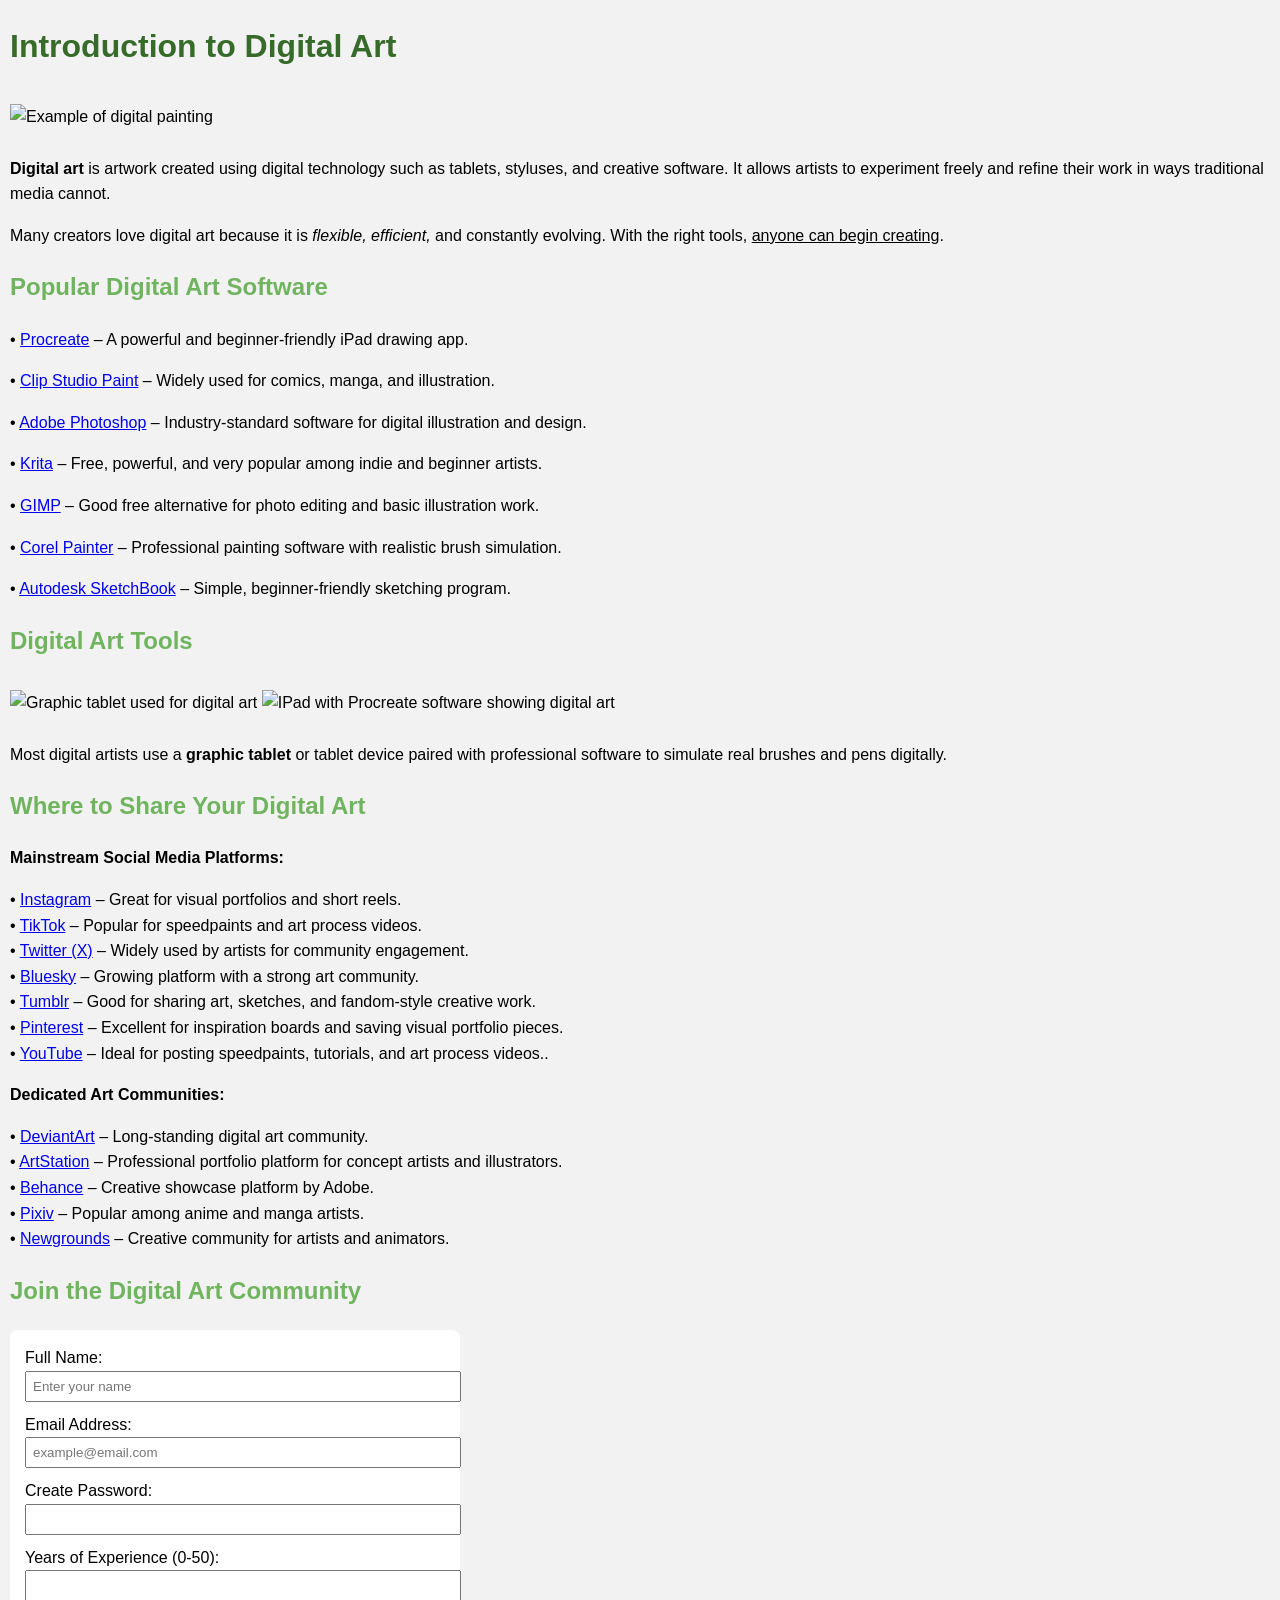
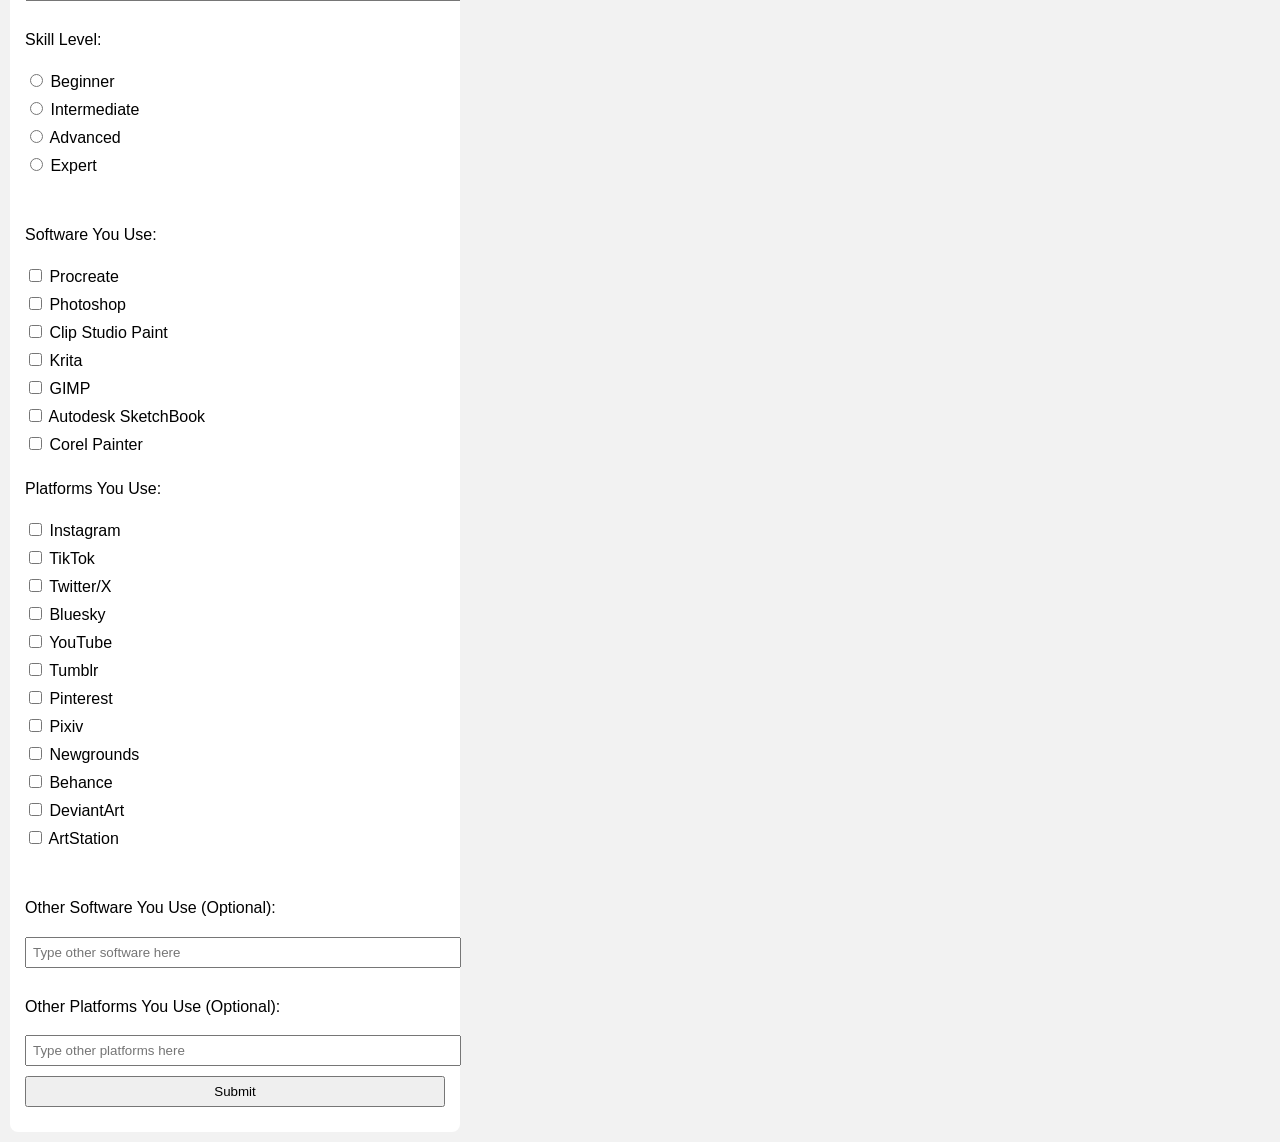
==== index.html @ 607cfbc9 "Update and rename digital-art-site.html to index.html" ====
<!DOCTYPE html>
<html lang="en">
<head>
    <meta charset="UTF-8">
    <title>Introduction to Digital Art</title>
    <meta name="viewport" content="width=device-width, initial-scale=1.0">

    <style>
        body {
            font-family: Arial, sans-serif;
            background-color: #f2f2f2;
            margin: 10px;
            line-height: 1.6;
        }

        h1 {
            color: #376b2a;
        }

        h2 {
            color: #70b45f;
        }

        img {
            width: 300px;
            margin: 10px 0;
        }

        form {
            background-color: white;
            padding: 15px;
            border-radius: 8px;
            width: 420px;
        }

        input, select {
            margin-bottom: 10px;
            width: 100%;
            padding: 6px;
        }

        input[type="radio"],
        input[type="checkbox"] {
            width: auto;
        }
    </style>
</head>

<body>

    <h1>Introduction to Digital Art</h1>

    <img src="https://cdn.mos.cms.futurecdn.net/V9mhxs7dovfyY8WXTCUQdJ-650-80.jpg.webp" 
         alt="Example of digital painting">

    <p>
        <strong>Digital art</strong> is artwork created using digital technology 
        such as tablets, styluses, and creative software. It allows artists 
        to experiment freely and refine their work in ways traditional media cannot.
    </p>

    <p>
        Many creators love digital art because it is <em>flexible, efficient,</em> 
        and constantly evolving. With the right tools, <u>anyone can begin creating</u>.
    </p>

    <h2>Popular Digital Art Software</h2>

    <p>
        • <a href="https://procreate.com/" target="_blank">Procreate</a> – A powerful and beginner-friendly iPad drawing app.
    </p>

    <p>
        • <a href="https://www.clipstudio.net/en/" target="_blank">Clip Studio Paint</a> – Widely used for comics, manga, and illustration.
    </p>

    <p>
        • <a href="https://www.adobe.com/products/photoshop.html" target="_blank">Adobe Photoshop</a> – Industry-standard software for digital illustration and design.
    </p>

    <p>
        • <a href="https://krita.org/en/" target="_blank">Krita</a> – Free, powerful, and very popular among indie and beginner artists.
    </p>

    <p>
        • <a href="https://www.gimp.org/" target="_blank">GIMP</a> – Good free alternative for photo editing and basic illustration work.
    </p>

    <p>
        • <a href="https://www.corel.com/en/products/corel-painter/" target="_blank">Corel Painter</a> – Professional painting software with realistic brush simulation.
    </p>

    <p>
        • <a href="https://www.autodesk.com/products/sketchbook" target="_blank">Autodesk SketchBook</a> – Simple, beginner-friendly sketching program.
    </p>

    <h2>Digital Art Tools</h2>

    <img src="https://i5.walmartimages.com/seo/BOSTO-12HD-A-Graphics-Drawing-Tablet-Monitor-Interactive-Stylus-Pen-Tilt-Function-11-6inch-H-IPS-1366x768-Display-8192-Pressure-Level-Passive-Windows_a73ba660-cf6e-443e-a1a1-3cd570f1a55e.ee816f304065cfba65c9827062a9c243.jpeg?odnHeight=2000&odnWidth=2000&odnBg=FFFFFF" 
         alt="Graphic tablet used for digital art">


    <img src="https://procreate-assets-cdn.procreate.com/_nuxt/home_16_9.DeXkI7ji.jpg" 
         alt="IPad with Procreate software showing digital art">
 
    <p>
        Most digital artists use a <strong>graphic tablet</strong> or tablet device 
        paired with professional software to simulate real brushes and pens digitally.
    </p>

    <h2>Where to Share Your Digital Art</h2>

    <p><strong>Mainstream Social Media Platforms:</strong></p>

    <p>
        • <a href="https://www.instagram.com/" target="_blank">Instagram</a> – Great for visual portfolios and short reels.<br>
        • <a href="https://www.tiktok.com/" target="_blank">TikTok</a> – Popular for speedpaints and art process videos.<br>
        • <a href="https://twitter.com/" target="_blank">Twitter (X)</a> – Widely used by artists for community engagement.<br>
        • <a href="https://bsky.app/" target="_blank">Bluesky</a> – Growing platform with a strong art community.<br>
        • <a href="https://www.tumblr.com" target="_blank">Tumblr</a> – Good for sharing art, sketches, and fandom-style creative work.<br>
        • <a href="https://www.pinterest.com" target="_blank">Pinterest</a> – Excellent for inspiration boards and saving visual portfolio pieces.<br>
        • <a href="https://www.youtube.com" target="_blank">YouTube</a> – Ideal for posting speedpaints, tutorials, and art process videos..

    </p>

    <p><strong>Dedicated Art Communities:</strong></p>

    <p>
        • <a href="https://www.deviantart.com/" target="_blank">DeviantArt</a> – Long-standing digital art community.<br>
        • <a href="https://www.artstation.com/" target="_blank">ArtStation</a> – Professional portfolio platform for concept artists and illustrators.<br>
        • <a href="https://www.behance.net/" target="_blank">Behance</a> – Creative showcase platform by Adobe.<br>
        • <a href="https://www.pixiv.net/en/" target="_blank">Pixiv</a> – Popular among anime and manga artists.<br>
        • <a href="https://www.newgrounds.com/" target="_blank">Newgrounds</a> – Creative community for artists and animators.
    </p>

    <h2>Join the Digital Art Community</h2>

    <form action="#" method="post">

        <label for="name">Full Name:</label>
        <input type="text" id="name" name="name" placeholder="Enter your name" required>

        <label for="email">Email Address:</label>
        <input type="email" id="email" name="email" placeholder="example@email.com" required>

        <label for="password">Create Password:</label>
        <input type="password" id="password" name="password" minlength="6" required>

        <label for="experience">Years of Experience (0-50):</label>
        <input type="number" id="experience" name="experience" min="0" max="50">

        <p>Skill Level:</p>
        <input type="radio" name="level" value="beginner" required> Beginner<br>
        <input type="radio" name="level" value="intermediate"> Intermediate<br>
        <input type="radio" name="level" value="advanced"> Advanced<br>
        <input type="radio" name="level" value="expert"> Expert<br><br>

        <p>Software You Use:</p>
        <input type="checkbox" name="software" value="procreate"> Procreate<br>
        <input type="checkbox" name="software" value="photoshop"> Photoshop<br>
        <input type="checkbox" name="software" value="clip-studio"> Clip Studio Paint<br>
        <input type="checkbox" name="software" value="krita"> Krita<br>
        <input type="checkbox" name="software" value="gimp"> GIMP<br>
        <input type="checkbox" name="software" value="sketchbook"> Autodesk SketchBook<br>
        <input type="checkbox" name="software" value="corel"> Corel Painter<br>
      
        <p>Platforms You Use:</p>
        <input type="checkbox" name="platform" value="instagram"> Instagram<br>
        <input type="checkbox" name="platform" value="tiktok"> TikTok<br>
        <input type="checkbox" name="platform" value="twitter"> Twitter/X<br>
        <input type="checkbox" name="platform" value="bluesky"> Bluesky<br>
        <input type="checkbox" name="platform" value="youtube"> YouTube<br>
        <input type="checkbox" name="platform" value="tumblr"> Tumblr<br>
        <input type="checkbox" name="platform" value="pinterest"> Pinterest<br>
        <input type="checkbox" name="platform" value="pixiv"> Pixiv<br>
        <input type="checkbox" name="platform" value="newgrounds"> Newgrounds<br>
        <input type="checkbox" name="platform" value="behance"> Behance<br>
        <input type="checkbox" name="platform" value="deviantart"> DeviantArt<br>
        <input type="checkbox" name="platform" value="artstation"> ArtStation<br><br>

        <p>Other Software You Use (Optional):</p>
        <input type="text" name="other_software" placeholder="Type other software here">

        <p>Other Platforms You Use (Optional):</p>
        <input type="text" name="other_platforms" placeholder="Type other platforms here">

        <input type="submit" value="Submit">

    </form>

</body>
</html>
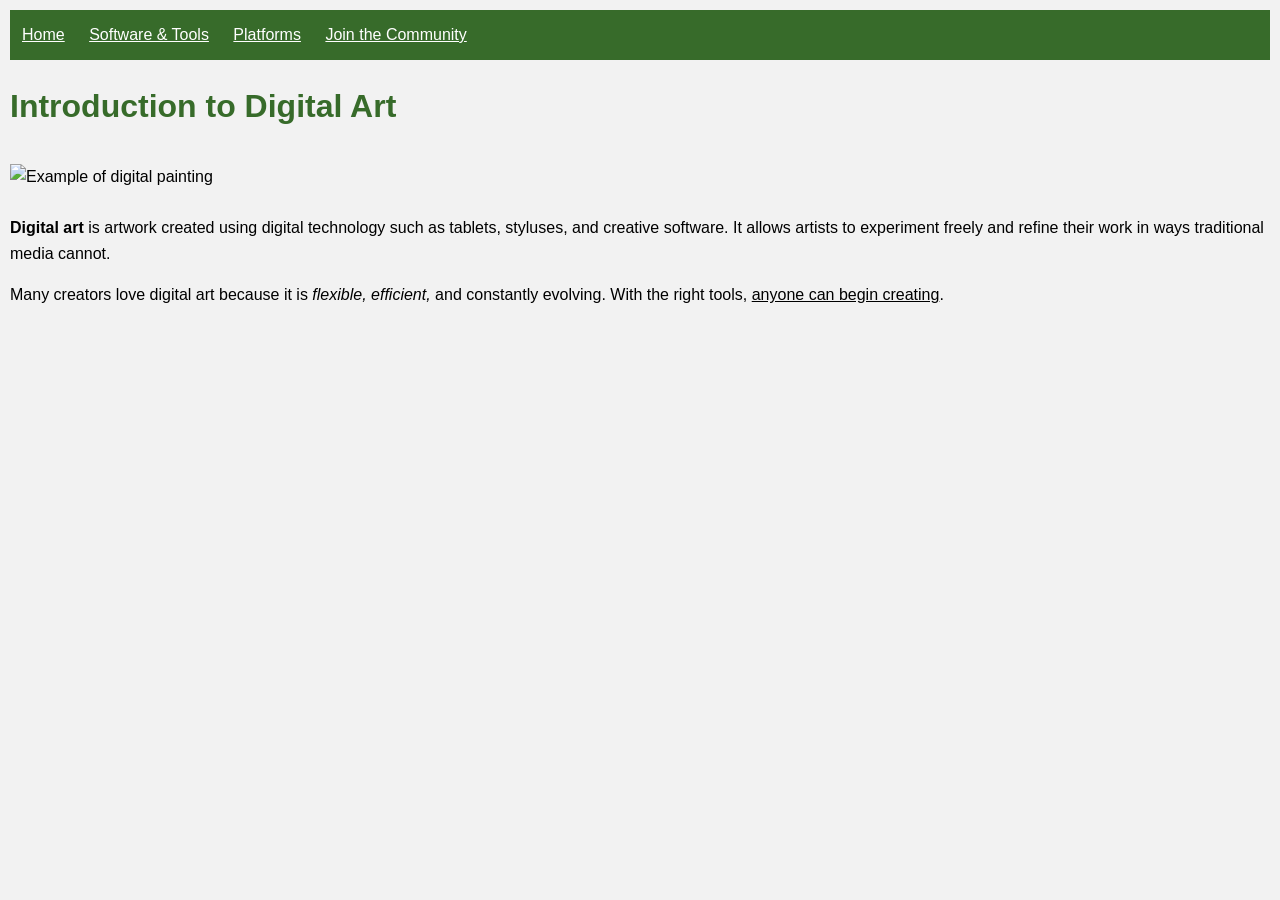
==== commit a14aef85: "Add files via upload" ====
--- a/index.html
+++ b/index.html
@@ -1,11 +1,26 @@
 <!DOCTYPE html>
 <html lang="en">
 <head>
-    <meta charset="UTF-8">
-    <title>Introduction to Digital Art</title>
-    <meta name="viewport" content="width=device-width, initial-scale=1.0">
+
+    <!-- Navigation structure inspired by common multi-page website layouts -->
+<nav style="background:#376b2a; padding:12px;">
+    <a href="index.html" style="color:white; margin-right:20px;">Home</a>
+    <a href="software.html" style="color:white; margin-right:20px;">Software & Tools</a>
+    <a href="platform.html" style="color:white; margin-right:20px;">Platforms</a>
+    <a href="community.html" style="color:white;">Join the Community</a>
+</nav>
 
     <style>
+
+        a:hover {
+    text-decoration: underline;
+    color: #2c5f1a;
+}
+
+input[type="submit"]:hover {
+    background-color: #376b2a;
+    color: white;
+}
         body {
             font-family: Arial, sans-serif;
             background-color: #f2f2f2;
@@ -48,6 +63,7 @@
 
 <body>
 
+
     <h1>Introduction to Digital Art</h1>
 
     <img src="https://cdn.mos.cms.futurecdn.net/V9mhxs7dovfyY8WXTCUQdJ-650-80.jpg.webp" 
@@ -64,129 +80,5 @@
         and constantly evolving. With the right tools, <u>anyone can begin creating</u>.
     </p>
 
-    <h2>Popular Digital Art Software</h2>
-
-    <p>
-        • <a href="https://procreate.com/" target="_blank">Procreate</a> – A powerful and beginner-friendly iPad drawing app.
-    </p>
-
-    <p>
-        • <a href="https://www.clipstudio.net/en/" target="_blank">Clip Studio Paint</a> – Widely used for comics, manga, and illustration.
-    </p>
-
-    <p>
-        • <a href="https://www.adobe.com/products/photoshop.html" target="_blank">Adobe Photoshop</a> – Industry-standard software for digital illustration and design.
-    </p>
-
-    <p>
-        • <a href="https://krita.org/en/" target="_blank">Krita</a> – Free, powerful, and very popular among indie and beginner artists.
-    </p>
-
-    <p>
-        • <a href="https://www.gimp.org/" target="_blank">GIMP</a> – Good free alternative for photo editing and basic illustration work.
-    </p>
-
-    <p>
-        • <a href="https://www.corel.com/en/products/corel-painter/" target="_blank">Corel Painter</a> – Professional painting software with realistic brush simulation.
-    </p>
-
-    <p>
-        • <a href="https://www.autodesk.com/products/sketchbook" target="_blank">Autodesk SketchBook</a> – Simple, beginner-friendly sketching program.
-    </p>
-
-    <h2>Digital Art Tools</h2>
-
-    <img src="https://i5.walmartimages.com/seo/BOSTO-12HD-A-Graphics-Drawing-Tablet-Monitor-Interactive-Stylus-Pen-Tilt-Function-11-6inch-H-IPS-1366x768-Display-8192-Pressure-Level-Passive-Windows_a73ba660-cf6e-443e-a1a1-3cd570f1a55e.ee816f304065cfba65c9827062a9c243.jpeg?odnHeight=2000&odnWidth=2000&odnBg=FFFFFF" 
-         alt="Graphic tablet used for digital art">
-
-
-    <img src="https://procreate-assets-cdn.procreate.com/_nuxt/home_16_9.DeXkI7ji.jpg" 
-         alt="IPad with Procreate software showing digital art">
- 
-    <p>
-        Most digital artists use a <strong>graphic tablet</strong> or tablet device 
-        paired with professional software to simulate real brushes and pens digitally.
-    </p>
-
-    <h2>Where to Share Your Digital Art</h2>
-
-    <p><strong>Mainstream Social Media Platforms:</strong></p>
-
-    <p>
-        • <a href="https://www.instagram.com/" target="_blank">Instagram</a> – Great for visual portfolios and short reels.<br>
-        • <a href="https://www.tiktok.com/" target="_blank">TikTok</a> – Popular for speedpaints and art process videos.<br>
-        • <a href="https://twitter.com/" target="_blank">Twitter (X)</a> – Widely used by artists for community engagement.<br>
-        • <a href="https://bsky.app/" target="_blank">Bluesky</a> – Growing platform with a strong art community.<br>
-        • <a href="https://www.tumblr.com" target="_blank">Tumblr</a> – Good for sharing art, sketches, and fandom-style creative work.<br>
-        • <a href="https://www.pinterest.com" target="_blank">Pinterest</a> – Excellent for inspiration boards and saving visual portfolio pieces.<br>
-        • <a href="https://www.youtube.com" target="_blank">YouTube</a> – Ideal for posting speedpaints, tutorials, and art process videos..
-
-    </p>
-
-    <p><strong>Dedicated Art Communities:</strong></p>
-
-    <p>
-        • <a href="https://www.deviantart.com/" target="_blank">DeviantArt</a> – Long-standing digital art community.<br>
-        • <a href="https://www.artstation.com/" target="_blank">ArtStation</a> – Professional portfolio platform for concept artists and illustrators.<br>
-        • <a href="https://www.behance.net/" target="_blank">Behance</a> – Creative showcase platform by Adobe.<br>
-        • <a href="https://www.pixiv.net/en/" target="_blank">Pixiv</a> – Popular among anime and manga artists.<br>
-        • <a href="https://www.newgrounds.com/" target="_blank">Newgrounds</a> – Creative community for artists and animators.
-    </p>
-
-    <h2>Join the Digital Art Community</h2>
-
-    <form action="#" method="post">
-
-        <label for="name">Full Name:</label>
-        <input type="text" id="name" name="name" placeholder="Enter your name" required>
-
-        <label for="email">Email Address:</label>
-        <input type="email" id="email" name="email" placeholder="example@email.com" required>
-
-        <label for="password">Create Password:</label>
-        <input type="password" id="password" name="password" minlength="6" required>
-
-        <label for="experience">Years of Experience (0-50):</label>
-        <input type="number" id="experience" name="experience" min="0" max="50">
-
-        <p>Skill Level:</p>
-        <input type="radio" name="level" value="beginner" required> Beginner<br>
-        <input type="radio" name="level" value="intermediate"> Intermediate<br>
-        <input type="radio" name="level" value="advanced"> Advanced<br>
-        <input type="radio" name="level" value="expert"> Expert<br><br>
-
-        <p>Software You Use:</p>
-        <input type="checkbox" name="software" value="procreate"> Procreate<br>
-        <input type="checkbox" name="software" value="photoshop"> Photoshop<br>
-        <input type="checkbox" name="software" value="clip-studio"> Clip Studio Paint<br>
-        <input type="checkbox" name="software" value="krita"> Krita<br>
-        <input type="checkbox" name="software" value="gimp"> GIMP<br>
-        <input type="checkbox" name="software" value="sketchbook"> Autodesk SketchBook<br>
-        <input type="checkbox" name="software" value="corel"> Corel Painter<br>
-      
-        <p>Platforms You Use:</p>
-        <input type="checkbox" name="platform" value="instagram"> Instagram<br>
-        <input type="checkbox" name="platform" value="tiktok"> TikTok<br>
-        <input type="checkbox" name="platform" value="twitter"> Twitter/X<br>
-        <input type="checkbox" name="platform" value="bluesky"> Bluesky<br>
-        <input type="checkbox" name="platform" value="youtube"> YouTube<br>
-        <input type="checkbox" name="platform" value="tumblr"> Tumblr<br>
-        <input type="checkbox" name="platform" value="pinterest"> Pinterest<br>
-        <input type="checkbox" name="platform" value="pixiv"> Pixiv<br>
-        <input type="checkbox" name="platform" value="newgrounds"> Newgrounds<br>
-        <input type="checkbox" name="platform" value="behance"> Behance<br>
-        <input type="checkbox" name="platform" value="deviantart"> DeviantArt<br>
-        <input type="checkbox" name="platform" value="artstation"> ArtStation<br><br>
-
-        <p>Other Software You Use (Optional):</p>
-        <input type="text" name="other_software" placeholder="Type other software here">
-
-        <p>Other Platforms You Use (Optional):</p>
-        <input type="text" name="other_platforms" placeholder="Type other platforms here">
-
-        <input type="submit" value="Submit">
-
-    </form>
-
 </body>
-</html>
+</html>
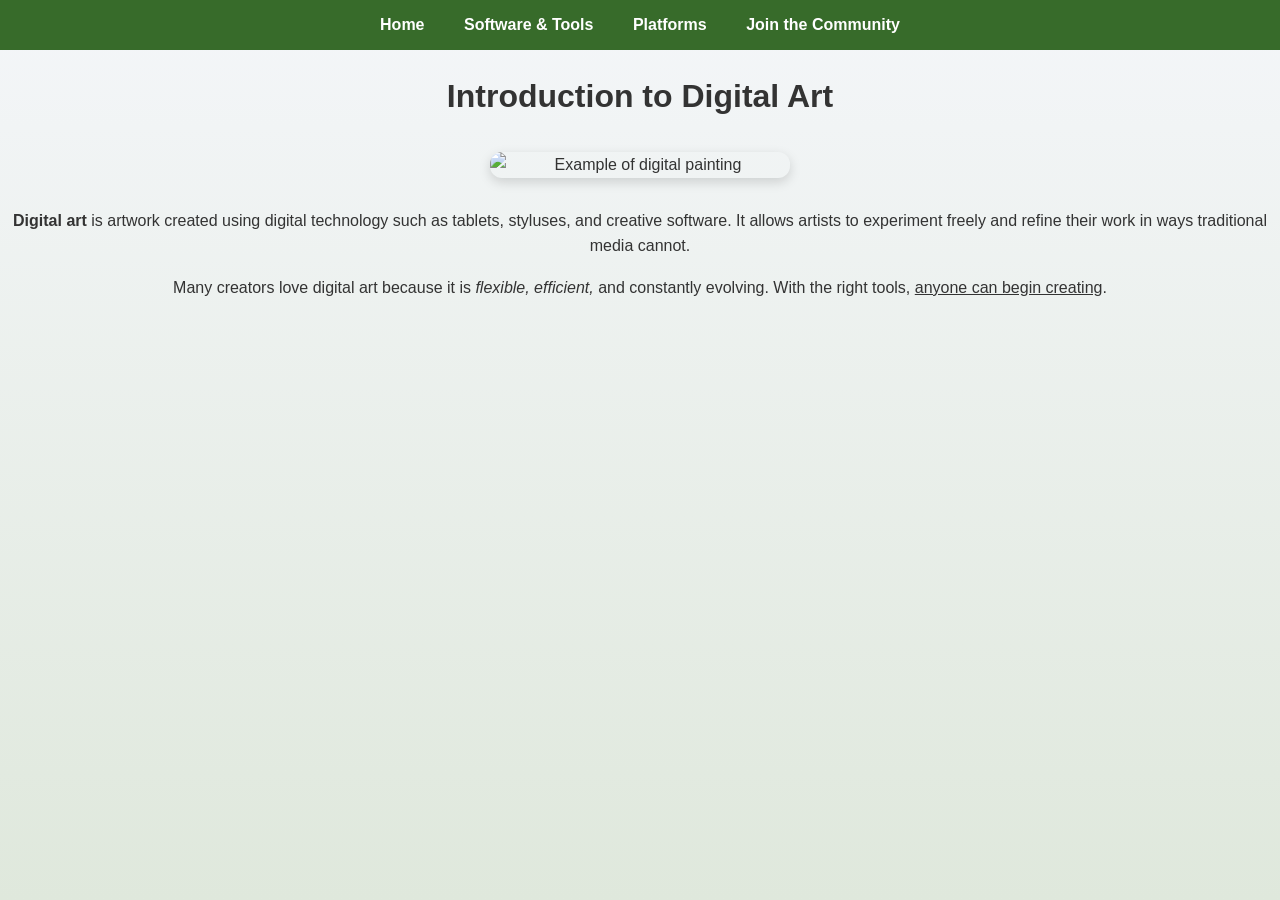
==== commit 515e537d: "Refactor HTML structure and link to stylesheet Removed inline styles and added external stylesheet l" ====
--- a/index.html
+++ b/index.html
@@ -1,7 +1,7 @@
 <!DOCTYPE html>
 <html lang="en">
 <head>
-
+    
     <!-- Navigation structure inspired by common multi-page website layouts -->
 <nav style="background:#376b2a; padding:12px;">
     <a href="index.html" style="color:white; margin-right:20px;">Home</a>
@@ -10,55 +10,8 @@
     <a href="community.html" style="color:white;">Join the Community</a>
 </nav>
 
-    <style>
+    <link rel="stylesheet" type="text/css" href="styles.css">
 
-        a:hover {
-    text-decoration: underline;
-    color: #2c5f1a;
-}
-
-input[type="submit"]:hover {
-    background-color: #376b2a;
-    color: white;
-}
-        body {
-            font-family: Arial, sans-serif;
-            background-color: #f2f2f2;
-            margin: 10px;
-            line-height: 1.6;
-        }
-
-        h1 {
-            color: #376b2a;
-        }
-
-        h2 {
-            color: #70b45f;
-        }
-
-        img {
-            width: 300px;
-            margin: 10px 0;
-        }
-
-        form {
-            background-color: white;
-            padding: 15px;
-            border-radius: 8px;
-            width: 420px;
-        }
-
-        input, select {
-            margin-bottom: 10px;
-            width: 100%;
-            padding: 6px;
-        }
-
-        input[type="radio"],
-        input[type="checkbox"] {
-            width: auto;
-        }
-    </style>
 </head>
 
 <body>
@@ -66,8 +19,10 @@
 
     <h1>Introduction to Digital Art</h1>
 
+<section class="content">
     <img src="https://cdn.mos.cms.futurecdn.net/V9mhxs7dovfyY8WXTCUQdJ-650-80.jpg.webp" 
          alt="Example of digital painting">
+</section>
 
     <p>
         <strong>Digital art</strong> is artwork created using digital technology 
@@ -81,4 +36,4 @@
     </p>
 
 </body>
-</html>+</html>
--- a/styles.css
+++ b/styles.css
@@ -0,0 +1,134 @@
+/* =====================================
+   MASTER STYLESHEET - FINAL FIX VERSION
+   ===================================== */
+
+/* Reset */
+html, body {
+    height: 100%;
+    margin: 0;
+    padding: 0;
+}
+
+/* Body Background */
+body {
+    font-family: Arial, Helvetica, sans-serif;
+    background: linear-gradient(to bottom, #f4f6f9, #dfe8dc);
+    color: #333;
+    line-height: 1.6;
+    text-align: center;
+}
+
+/* Navigation */
+nav {
+    background-color: #376b2a;
+    padding: 15px;
+}
+
+nav a {
+    color: white;
+    text-decoration: none;
+    margin: 0 15px;
+    font-weight: bold;
+}
+
+nav a:hover {
+    text-decoration: underline;
+    color: #cce7c2;
+}
+
+/* Header */
+header {
+    background: linear-gradient(to right, #376b2a, #70b45f);
+    color: white;
+    padding: 50px 20px;
+}
+
+/* Main Content Container */
+main.content {
+    background: white;
+    width: 85%;
+    max-width: 900px;
+    margin: 40px auto;
+    padding: 30px;
+    border-radius: 15px;
+    box-shadow: 0 10px 25px rgba(0,0,0,0.15);
+}
+
+/* Typography */
+.content h2 {
+    color: #376b2a;
+    margin-bottom: 15px;
+    font-size: 1.8rem;
+}
+
+.content p {
+    margin-bottom: 15px;
+    font-size: 1rem;
+}
+
+/* Images */
+.content img {
+    width: 300px;
+    max-width: 100%;
+    display: block;
+    margin: 30px auto;
+    border-radius: 12px;
+    box-shadow: 0 4px 12px rgba(0,0,0,0.15);
+}
+
+/* Forms */
+form {
+    background-color: #f8f8f8;
+    padding: 20px;
+    border-radius: 10px;
+    margin-top: 20px;
+}
+
+input, select {
+    width: 100%;
+    padding: 8px;
+    margin-bottom: 12px;
+}
+
+input[type="submit"] {
+    background-color: #70b45f;
+    border: none;
+    color: white;
+    font-weight: bold;
+    cursor: pointer;
+}
+
+input[type="submit"]:hover {
+    background-color: #376b2a;
+}
+
+/* Footer */
+footer {
+    text-align: center;
+    padding: 20px;
+    background-color: #343a40;
+    color: white;
+    margin-top: 40px;
+}
+
+/* Responsive Design */
+@media (max-width: 768px) {
+    main.content {
+        width: 95%;
+        padding: 20px;
+    }
+
+    header h1 {
+        font-size: 2rem;
+    }
+}
+
+@media (max-width: 480px) {
+    header h1 {
+        font-size: 1.6rem;
+    }
+
+    .content img {
+        width: 100%;
+    }
+}
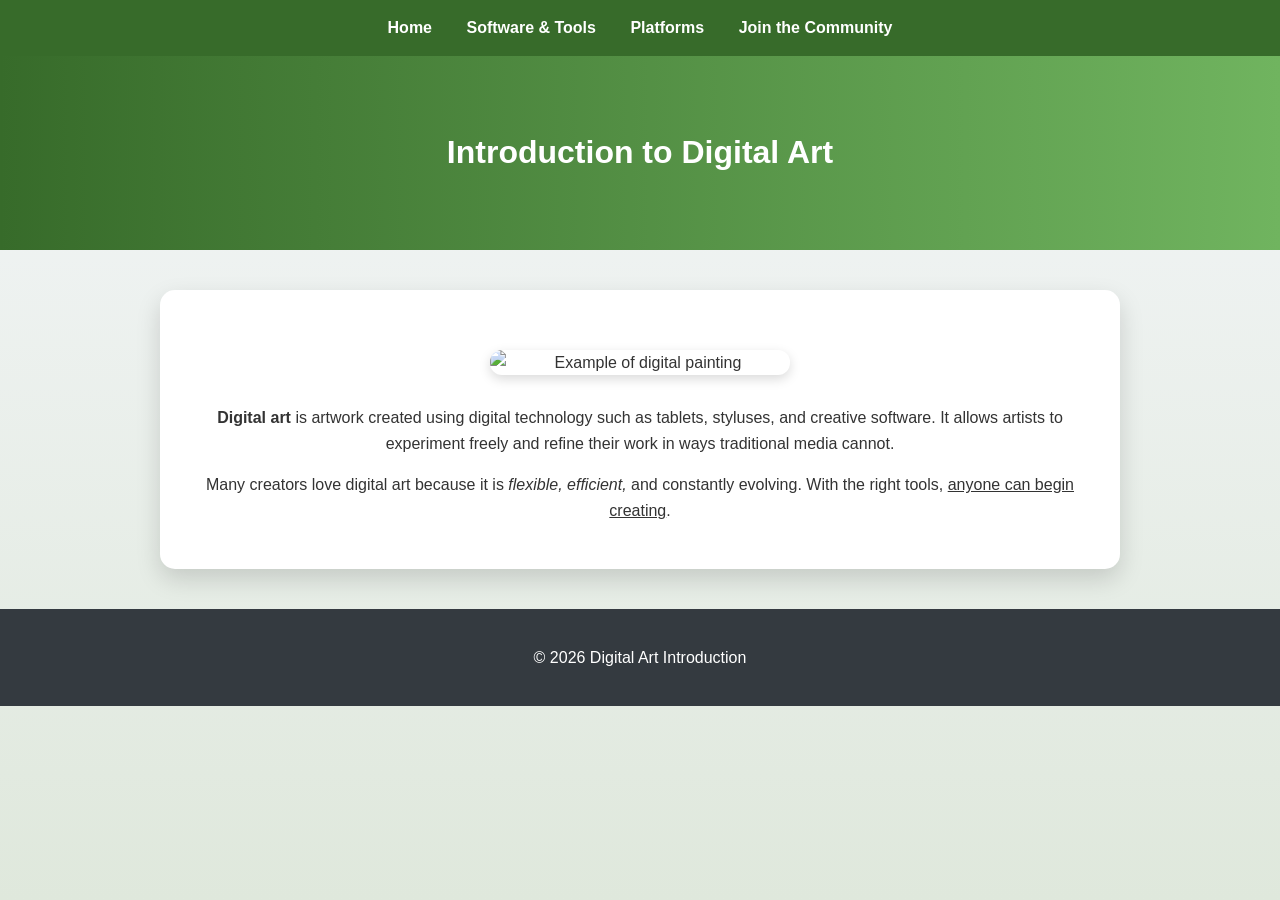
==== commit 13674c5a: "Revise index.html for improved structure and features Refactor HTML structure and add meta tags for " ====
--- a/index.html
+++ b/index.html
@@ -1,28 +1,27 @@
 <!DOCTYPE html>
 <html lang="en">
 <head>
-    
-    <!-- Navigation structure inspired by common multi-page website layouts -->
-<nav style="background:#376b2a; padding:12px;">
-    <a href="index.html" style="color:white; margin-right:20px;">Home</a>
-    <a href="software.html" style="color:white; margin-right:20px;">Software & Tools</a>
-    <a href="platform.html" style="color:white; margin-right:20px;">Platforms</a>
-    <a href="community.html" style="color:white;">Join the Community</a>
+    <meta charset="UTF-8">
+    <meta name="viewport" content="width=device-width, initial-scale=1.0">
+    <title>Introduction to Digital Art</title>
+    <link rel="stylesheet" type="text/css" href="styles.css">
+</head>
+<body>
+
+<nav class="main-nav">
+    <a href="index.html">Home</a>
+    <a href="software.html">Software & Tools</a>
+    <a href="platform.html">Platforms</a>
+    <a href="community.html">Join the Community</a>
 </nav>
 
-    <link rel="stylesheet" type="text/css" href="styles.css">
+<header>
+    <h1>Introduction to Digital Art</h1>
+</header>
 
-</head>
-
-<body>
-
-
-    <h1>Introduction to Digital Art</h1>
-
-<section class="content">
+<main class="content fade-in">
     <img src="https://cdn.mos.cms.futurecdn.net/V9mhxs7dovfyY8WXTCUQdJ-650-80.jpg.webp" 
          alt="Example of digital painting">
-</section>
 
     <p>
         <strong>Digital art</strong> is artwork created using digital technology 
@@ -34,6 +33,30 @@
         Many creators love digital art because it is <em>flexible, efficient,</em> 
         and constantly evolving. With the right tools, <u>anyone can begin creating</u>.
     </p>
+</main>
+
+<footer>
+    <p>© 2026 Digital Art Introduction</p>
+</footer>
+
+<script>
+document.addEventListener("DOMContentLoaded", function() {
+    const elements = document.querySelectorAll(".fade-in");
+
+    function checkVisibility() {
+        elements.forEach(el => {
+            const rect = el.getBoundingClientRect();
+            if (rect.top < window.innerHeight - 100) {
+                el.classList.add("visible");
+            }
+        });
+    }
+
+    window.addEventListener("scroll", checkVisibility);
+    checkVisibility();
+});
+</script>
 
 </body>
 </html>
+
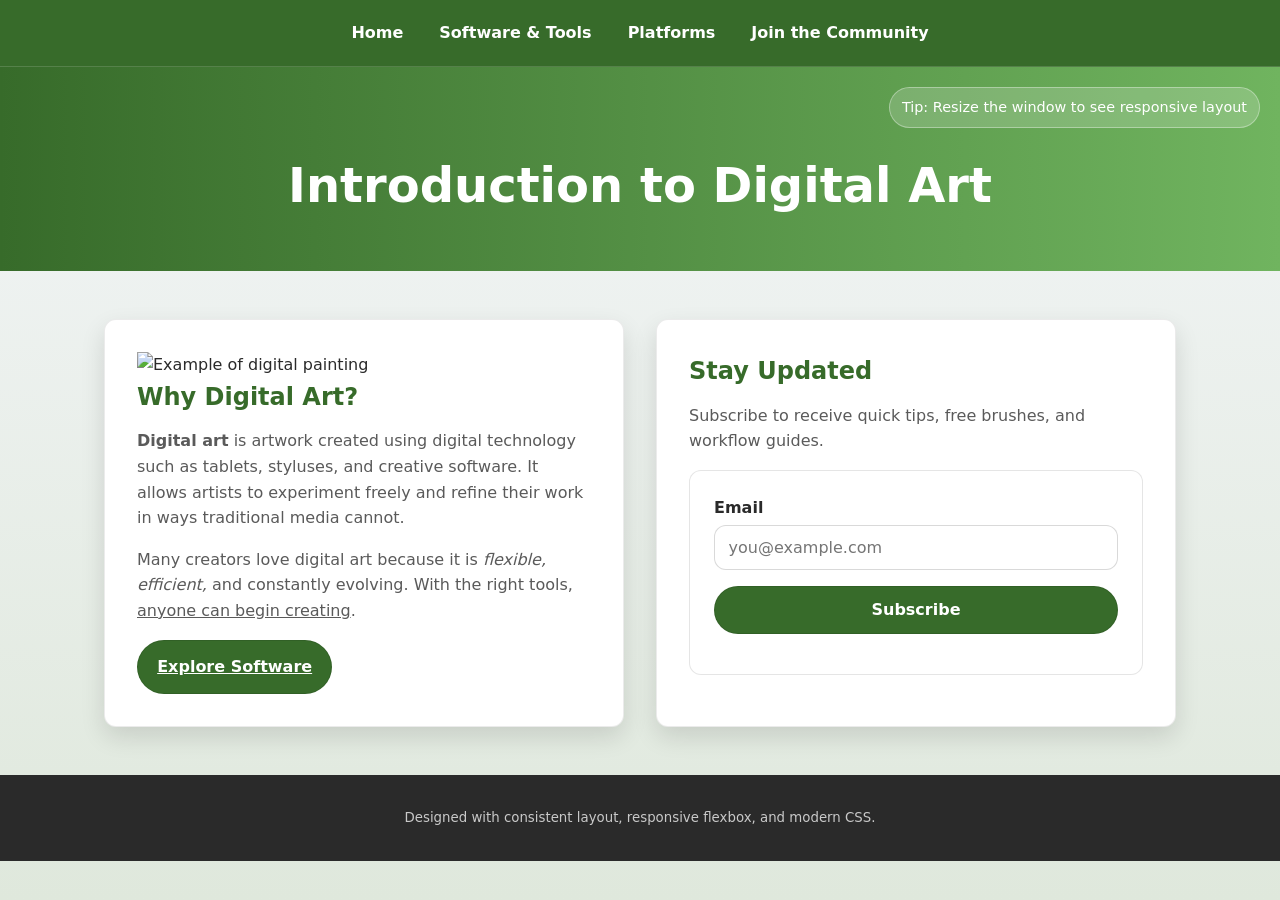
==== commit 2b75236b: "Revise index.html for digital art introduction Updated the HTML structure and content for the digita" ====
--- a/index.html
+++ b/index.html
@@ -3,10 +3,12 @@
 <head>
     <meta charset="UTF-8">
     <meta name="viewport" content="width=device-width, initial-scale=1.0">
-    <title>Introduction to Digital Art</title>
+    <title>Digital Art Cheats</title>
+
+    <!-- Attribution: Layout inspiration from W3Schools Flexbox + Box Model guides -->
     <link rel="stylesheet" type="text/css" href="styles.css">
 </head>
-<body>
+<body class="page-enter">
 
 <nav class="main-nav">
     <a href="index.html">Home</a>
@@ -17,30 +19,55 @@
 
 <header>
     <h1>Introduction to Digital Art</h1>
+    <div class="header-badge">Tip: Resize the window to see responsive layout</div>
 </header>
 
-<main class="content fade-in">
-    <img src="https://cdn.mos.cms.futurecdn.net/V9mhxs7dovfyY8WXTCUQdJ-650-80.jpg.webp" 
-         alt="Example of digital painting">
+<main class="content">
+    <div class="main-card fade-in">
+        <img src="https://cdn.mos.cms.futurecdn.net/V9mhxs7dovfyY8WXTCUQdJ-650-80.jpg.webp"
+             alt="Example of digital painting">
 
-    <p>
-        <strong>Digital art</strong> is artwork created using digital technology 
-        such as tablets, styluses, and creative software. It allows artists 
-        to experiment freely and refine their work in ways traditional media cannot.
-    </p>
+        <h2>Why Digital Art?</h2>
+        <p>
+            <strong>Digital art</strong> is artwork created using digital technology such as
+            tablets, styluses, and creative software. It allows artists to experiment
+            freely and refine their work in ways traditional media cannot.
+        </p>
 
-    <p>
-        Many creators love digital art because it is <em>flexible, efficient,</em> 
-        and constantly evolving. With the right tools, <u>anyone can begin creating</u>.
-    </p>
+        <p>
+            Many creators love digital art because it is <em>flexible, efficient,</em> and
+            constantly evolving. With the right tools, <u>anyone can begin creating</u>.
+        </p>
+
+        <a class="button" href="software.html">Explore Software</a>
+    </div>
+
+    <div class="main-card fade-in">
+        <h2>Stay Updated</h2>
+        <p>Subscribe to receive quick tips, free brushes, and workflow guides.</p>
+
+        <form>
+            <label for="email">Email</label>
+            <input id="email" name="email" type="email" placeholder="you@example.com" required>
+
+            <input type="submit" value="Subscribe">
+        </form>
+
+       
+    </div>
 </main>
 
 <footer>
-    <p>© 2026 Digital Art Introduction</p>
+    <small>Designed with consistent layout, responsive flexbox, and modern CSS.</small>
 </footer>
 
 <script>
+// Page transition + scroll reveal (source: MDN docs)
 document.addEventListener("DOMContentLoaded", function() {
+    // Fade-in / slide-in on page load
+    document.body.classList.remove('page-enter');
+
+    // Scroll reveal for fade-in elements
     const elements = document.querySelectorAll(".fade-in");
 
     function checkVisibility() {
@@ -54,9 +81,28 @@
 
     window.addEventListener("scroll", checkVisibility);
     checkVisibility();
+
+    // Fade-out on internal navigation
+    const internalLinks = Array.from(document.querySelectorAll('a[href]'))
+        .filter(link => {
+            const url = link.getAttribute('href');
+            return url && !url.startsWith('http') && !url.startsWith('mailto:') && !url.startsWith('#');
+        });
+
+    internalLinks.forEach(link => {
+        link.addEventListener('click', event => {
+            if (event.metaKey || event.ctrlKey || event.shiftKey || event.altKey) return; // allow new-tab
+            event.preventDefault();
+            document.body.classList.add('page-exit');
+            setTimeout(() => {
+                window.location = link.href;
+            }, 300);
+        });
+    });
 });
 </script>
 
 </body>
 </html>
 
+
--- a/styles.css
+++ b/styles.css
@@ -1,134 +1,287 @@
-/* =====================================
-   MASTER STYLESHEET - FINAL FIX VERSION
-   ===================================== */
-
-/* Reset */
-html, body {
-    height: 100%;
-    margin: 0;
-    padding: 0;
-}
-
-/* Body Background */
+/*
+  styles.css
+  - Ensures consistent typography, spacing, and colors across the site.
+  - Uses flexbox and responsive media queries for layout.
+  - Demonstrates the CSS box model with padding, borders, and margins.
+  - Implements absolute positioning for badge overlay.
+  - Attribution: Inspired by W3Schools (flexbox/box model) and MDN layout patterns.
+*/
+
+/* ===== Global box model reset ===== */
+*,
+*::before,
+*::after {
+  box-sizing: border-box;
+}
+
+:root {
+  --bg: #f4f6f9;
+  --bg-alt: #ffffff;
+  --text: #2a2a2a;
+  --muted: #5a5a5a;
+  --primary: #376b2a;
+  --primary-light: #70b45f;
+  --accent: #cce7c2;
+  --border: rgba(0, 0, 0, 0.08);
+  --radius: 12px;
+  --max-width: 960px;
+  --spacing: 1rem;
+  --shadow: 0 10px 25px rgba(0, 0, 0, 0.12);
+  --font: system-ui, -apple-system, BlinkMacSystemFont, "Segoe UI", sans-serif;
+}
+
+/* ===== Base page styling ===== */
+html,
 body {
-    font-family: Arial, Helvetica, sans-serif;
-    background: linear-gradient(to bottom, #f4f6f9, #dfe8dc);
-    color: #333;
-    line-height: 1.6;
-    text-align: center;
-}
-
-/* Navigation */
-nav {
-    background-color: #376b2a;
-    padding: 15px;
-}
-
-nav a {
-    color: white;
-    text-decoration: none;
-    margin: 0 15px;
-    font-weight: bold;
-}
-
-nav a:hover {
-    text-decoration: underline;
-    color: #cce7c2;
-}
-
-/* Header */
+  min-height: 100vh;
+  margin: 0;
+  padding: 0;
+  font-family: var(--font);
+  font-size: 16px;
+  color: var(--text);
+  background: linear-gradient(180deg, var(--bg), #dfe8dc);
+  background-attachment: fixed;
+  line-height: 1.6;
+  text-align: center;
+  transition: opacity 0.35s ease, transform 0.35s ease;
+}
+
+/* Page transition: fade-out + slide left before navigation */
+body.fade-out,
+body.page-exit {
+  opacity: 0;
+  transform: translateX(-12px);
+}
+
+/* Page transition: slide in on arrival */
+body.page-enter {
+  opacity: 0;
+  transform: translateX(12px);
+}
+
+/* Ensure images never overflow their containers */
+img {
+  max-width: 100%;
+  height: auto;
+  display: block;
+}
+
+/* Fade-in animation for boxes and images */
+.fade-in {
+  opacity: 0;
+  transform: translateY(20px);
+  transition: opacity 0.6s ease, transform 0.6s ease;
+}
+
+.fade-in.visible {
+  opacity: 1;
+  transform: translateY(0);
+}
+
+/* Constrain images inside grid layouts (keeps them from getting too large) */
+.image-grid img {
+  max-width: 420px;
+  width: 100%;
+  height: auto;
+}
+
+/* Container for centering content with box model padding */
+.container {
+  width: min(var(--max-width), 90%);
+  margin: 0 auto;
+  padding: 0 var(--spacing);
+}
+
+/* ===== Navigation (flexbox, consistent spacing) ===== */
+nav.main-nav {
+  display: flex;
+  justify-content: center;
+  flex-wrap: wrap;
+  gap: 0.75rem;
+  padding: 0.75rem 1rem;
+  background: var(--primary);
+  position: sticky;
+  top: 0;
+  z-index: 10;
+  border-bottom: 1px solid rgba(255, 255, 255, 0.15);
+}
+
+nav.main-nav a {
+  color: #fff;
+  text-decoration: none;
+  padding: 0.5rem 0.75rem;
+  border-radius: 999px;
+  transition: transform 0.2s ease, background-color 0.2s ease;
+  font-weight: 600;
+}
+
+nav.main-nav a:hover,
+nav.main-nav a:focus-visible {
+  background-color: rgba(255, 255, 255, 0.15);
+  transform: translateY(-1px);
+  outline: none;
+}
+
+/* ===== Header (box model + absolute positioning example) ===== */
 header {
-    background: linear-gradient(to right, #376b2a, #70b45f);
-    color: white;
-    padding: 50px 20px;
-}
-
-/* Main Content Container */
+  background: linear-gradient(90deg, var(--primary), var(--primary-light));
+  color: #fff;
+  padding: 5rem 1rem 3rem;
+  position: relative;
+  overflow: hidden;
+}
+
+header h1 {
+  margin: 0;
+  font-size: clamp(2rem, 4vw, 3rem);
+}
+
+/* Absolute-positioned badge overlay (advanced positioning) */
+.header-badge {
+  position: absolute;
+  top: 1.25rem;
+  right: 1.25rem;
+  padding: 0.5rem 0.75rem;
+  border-radius: 999px;
+  background: rgba(255, 255, 255, 0.18);
+  border: 1px solid rgba(255, 255, 255, 0.35);
+  font-size: 0.9rem;
+}
+
+/* ===== Main layout (flexbox + box model) ===== */
 main.content {
-    background: white;
-    width: 85%;
-    max-width: 900px;
-    margin: 40px auto;
-    padding: 30px;
-    border-radius: 15px;
-    box-shadow: 0 10px 25px rgba(0,0,0,0.15);
-}
-
-/* Typography */
-.content h2 {
-    color: #376b2a;
-    margin-bottom: 15px;
-    font-size: 1.8rem;
-}
-
-.content p {
-    margin-bottom: 15px;
-    font-size: 1rem;
-}
-
-/* Images */
-.content img {
-    width: 300px;
-    max-width: 100%;
-    display: block;
-    margin: 30px auto;
-    border-radius: 12px;
-    box-shadow: 0 4px 12px rgba(0,0,0,0.15);
-}
-
-/* Forms */
+  display: flex;
+  flex-wrap: wrap;
+  gap: 2rem;
+  justify-content: center;
+  padding: 3rem 0;
+}
+
+.main-card {
+  flex: 1 1 320px;
+  max-width: 520px;
+  background: var(--bg-alt);
+  padding: 2rem;
+  border-radius: var(--radius);
+  border: 1px solid var(--border);
+  box-shadow: var(--shadow);
+  text-align: left;
+}
+
+.image-grid {
+  display: flex;
+  flex-wrap: wrap;
+  gap: 1rem;
+  justify-content: center;
+}
+
+.main-card h2 {
+  margin-top: 0;
+  margin-bottom: 0.75rem;
+  color: var(--primary);
+}
+
+.main-card p {
+  margin: 0 0 1rem;
+  color: var(--muted);
+}
+
+/* ===== Buttons + links ===== */
+button,
+input[type="submit"],
+a.button {
+  display: inline-flex;
+  align-items: center;
+  justify-content: center;
+  gap: 0.5rem;
+  padding: 0.85rem 1.2rem;
+  border: 1px solid rgba(0, 0, 0, 0.1);
+  border-radius: 999px;
+  background: var(--primary);
+  color: #fff;
+  cursor: pointer;
+  font-weight: 600;
+  transition: transform 0.15s ease, box-shadow 0.15s ease;
+}
+
+button:hover,
+input[type="submit"]:hover,
+a.button:hover {
+  transform: translateY(-1px);
+  box-shadow: 0 8px 20px rgba(0, 0, 0, 0.18);
+}
+
+button:active,
+input[type="submit"]:active {
+  transform: translateY(0);
+  box-shadow: none;
+}
+
+/* ===== Form elements ===== */
 form {
-    background-color: #f8f8f8;
-    padding: 20px;
-    border-radius: 10px;
-    margin-top: 20px;
-}
-
-input, select {
-    width: 100%;
-    padding: 8px;
-    margin-bottom: 12px;
-}
-
-input[type="submit"] {
-    background-color: #70b45f;
-    border: none;
-    color: white;
-    font-weight: bold;
-    cursor: pointer;
-}
-
-input[type="submit"]:hover {
-    background-color: #376b2a;
-}
-
-/* Footer */
+  background: rgba(255, 255, 255, 0.9);
+  padding: 1.5rem;
+  border-radius: var(--radius);
+  border: 1px solid rgba(0, 0, 0, 0.1);
+}
+
+form label {
+  display: block;
+  font-weight: 600;
+  margin-bottom: 0.25rem;
+}
+
+input,
+select,
+textarea {
+  width: 100%;
+  padding: 0.75rem 0.85rem;
+  border: 1px solid rgba(0, 0, 0, 0.15);
+  border-radius: 0.75rem;
+  margin-bottom: 1rem;
+  font-family: inherit;
+  font-size: 1rem;
+}
+
+input:focus,
+select:focus,
+textarea:focus {
+  outline: 3px solid rgba(55, 107, 42, 0.35);
+}
+
+/* ===== Footer ===== */
 footer {
-    text-align: center;
-    padding: 20px;
-    background-color: #343a40;
-    color: white;
-    margin-top: 40px;
-}
-
-/* Responsive Design */
-@media (max-width: 768px) {
-    main.content {
-        width: 95%;
-        padding: 20px;
-    }
-
-    header h1 {
-        font-size: 2rem;
-    }
-}
-
-@media (max-width: 480px) {
-    header h1 {
-        font-size: 1.6rem;
-    }
-
-    .content img {
-        width: 100%;
-    }
-}+  background: #2a2a2a;
+  color: #f1f1f1;
+  padding: 2rem 1rem;
+  text-align: center;
+}
+
+footer small {
+  display: block;
+  opacity: 0.8;
+}
+
+/* ===== Responsive breakpoints ===== */
+@media (max-width: 900px) {
+  main.content {
+    flex-direction: column;
+    align-items: center;
+  }
+}
+
+@media (max-width: 600px) {
+  header {
+    padding: 4rem 0 2.5rem;
+  }
+
+  .header-badge {
+    top: auto;
+    bottom: 1rem;
+    right: 1rem;
+  }
+
+  nav.main-nav {
+    gap: 0.5rem;
+  }
+}
